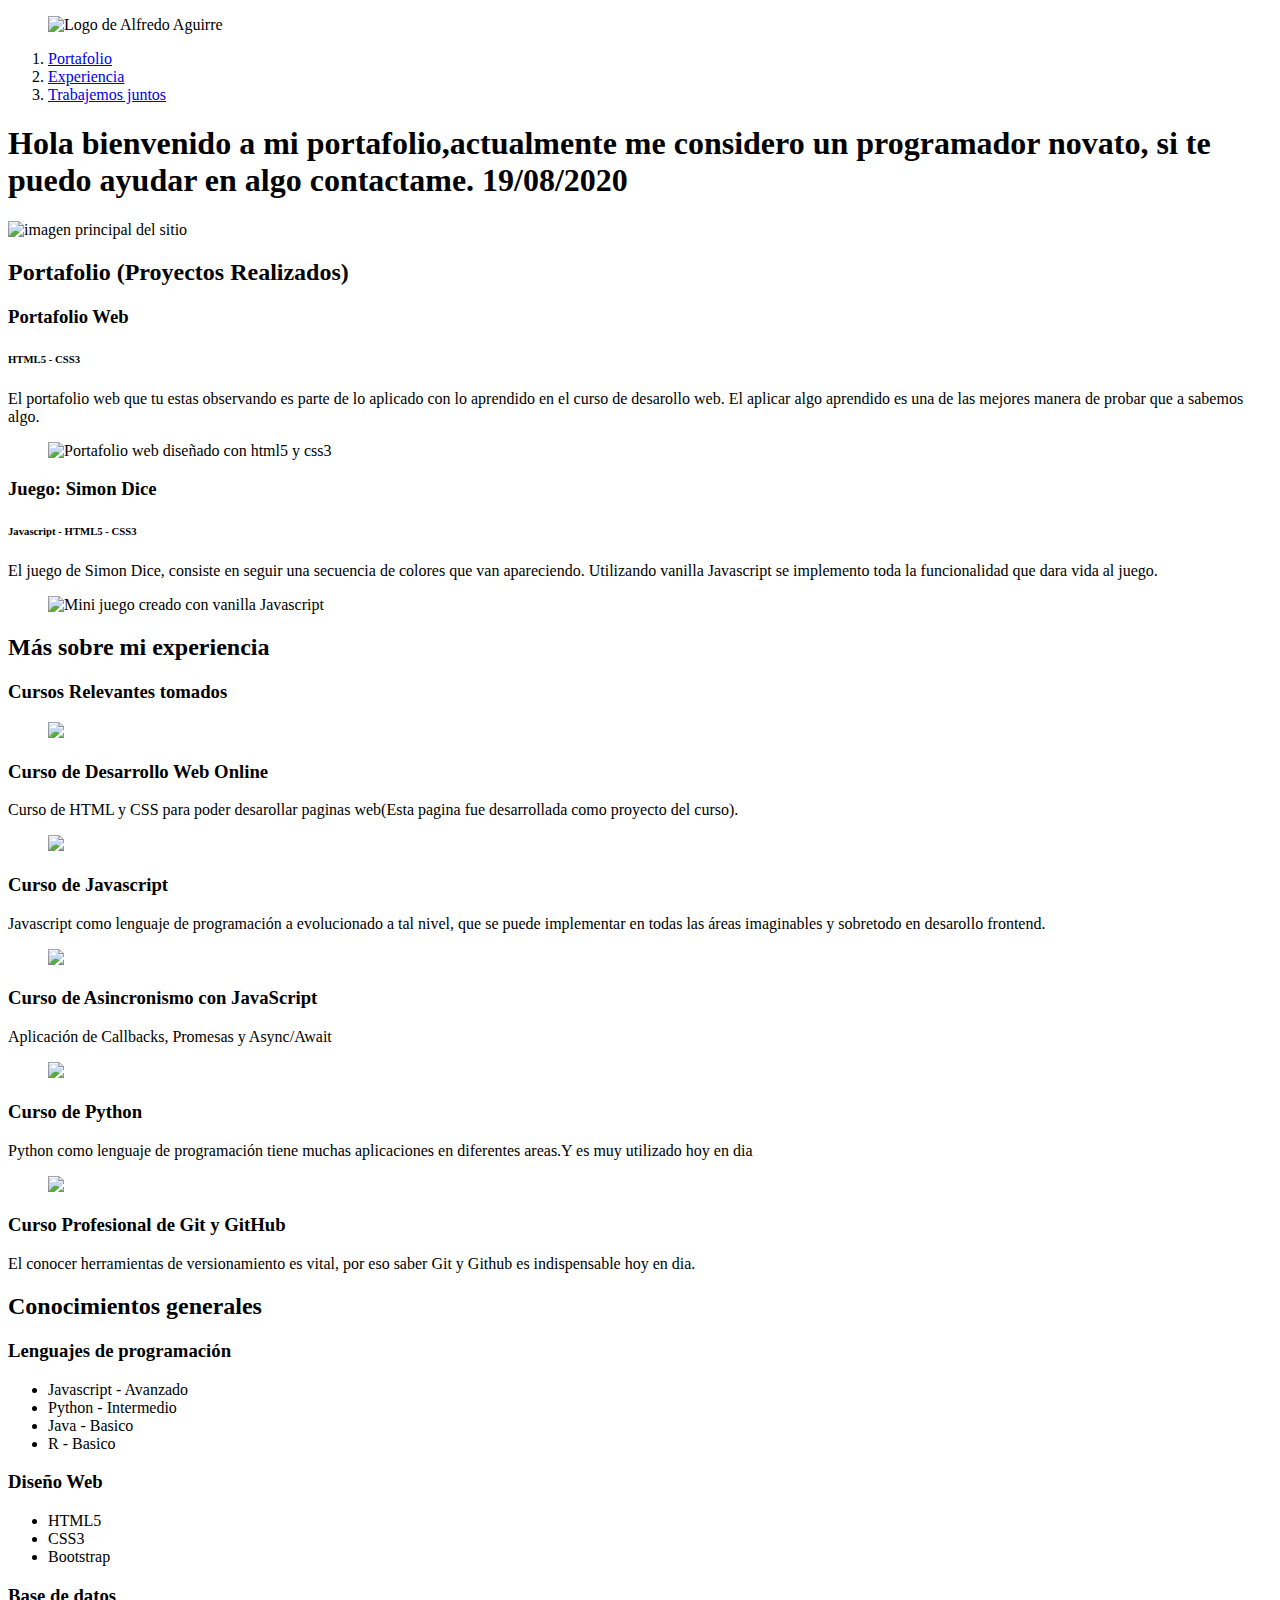
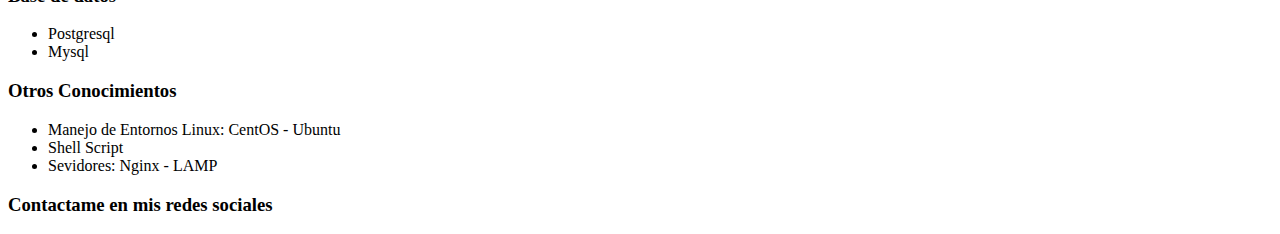
==== index.html @ db4a38d9 "Probamos otra configuracion para las github pages" ====
<!DOCTYPE html>
<html lang="es">

<head>
    <meta charset="UTF-8" />
    <title>Alfredo Aguirre</title>
    <link rel="icon" type="image/png" href="../images/logo_personal_alfredo.jpg" />
    <link href="https://fonts.googleapis.com/css?family=Fjalla+One|Source+Sans+Pro" rel="stylesheet">
    <link rel="stylesheet" href="css/estilos.css">
</head>

<body>
    <header class="header">
        <div class="container">
            <figure class="logo">
                <img src="../images/logo_personal.png" height="50" alt="Logo de Alfredo Aguirre" />
            </figure>
            <nav class="menu">
                <ol>
                    <li>
                        <a class="link" href="#portafolio">Portafolio</a>
                    </li>
                    <li>
                        <a class="link" href="#eventos">Experiencia</a>
                    </li>
                    <li>
                        <a class="link" href="#contacto">Trabajemos juntos</a>
                    </li>
                </ol>
            </nav>
        </div>
    </header>
    <section class="hero">
        <div class="container">
            <h1>
                Hola bienvenido a mi portafolio,actualmente me considero un programador novato, si te puedo ayudar en algo contactame.
                19/08/2020
            </h1>
            <img class="hero-image" src="../images/hero-perfil-furok.jpg" alt="imagen principal del sitio">
        </div>
    </section>
    <section id="portafolio" class="portfolio">
        <div class="container">
            <h2>Portafolio (Proyectos Realizados)</h2>
            <article class="project">
                <div class="project-details">
                    <h3 class="project-title">Portafolio Web</h3>
                    <h6 class="project-course">HTML5 - CSS3</h6>
                    <p class="project-description">El portafolio web que tu estas observando es parte de lo aplicado con lo aprendido en el curso de desarollo web.
                        El aplicar algo aprendido es una de las mejores manera de probar que a sabemos algo.
                    </p>
                </div>
                <figure class="project-imageContainer">
                    <img class="project-image" width="500" src="../images/img-portafolio.png" alt="Portafolio web diseñado con html5 y css3">
                </figure>
            </article>
            <article class="project">
                <div class="project-details">
                    <h3 class="project-title">Juego: Simon Dice</h3>
                    <h6 class="project-course"> Javascript - HTML5 - CSS3</h6>
                    <p class="project-description">El juego de Simon Dice, consiste en seguir una secuencia de colores que van apareciendo.
                        Utilizando vanilla Javascript se implemento toda la funcionalidad que dara vida al juego. </p>
                </div>
                <figure class="project-imageContainer">
                    <img class="project-image" width="500" src="../images/simon-dice-juego.png" alt="Mini juego creado con vanilla Javascript">
                </figure>
            </article>
        </div>

    </section>
    <div class="container">
        <h2 class="event-list-title">Más sobre mi experiencia</h2>
        <h3 class="event-list-title">Cursos Relevantes tomados</h3>
    </div>
    <section id="eventos" class="event-list">
        <div class="container">
            <article class="event">
                <figure class="event-imageContainer">
                    <img class="event-image" src="images/curso-desarrollo-web-online.png" width="500" />
                </figure>
                <div class="event-detail">
                    <h3 class="event-title">Curso de Desarrollo Web Online</h3>
                    <p class="event-description"> Curso de HTML y CSS para poder desarollar paginas web(Esta pagina fue desarrollada como proyecto del curso).</p>
                </div>
            </article>
            <article class="event">
                <figure class="event-imageContainer">
                    <img class="event-image" src="../images/javascript-curso.png" width="500" />
                </figure>
                <div class="event-detail">
                    <h3 class="event-title">Curso de Javascript</h3>
                    <p class="event-description">Javascript como lenguaje de programación a evolucionado a tal nivel, que se puede implementar en todas las áreas imaginables y sobretodo en desarollo frontend.</p>
                </div>
            </article>
            <article class="event">
                <figure class="event-imageContainer">
                    <img class="event-image" src="../images/Proyecto-Asincronismo-JavaScript.png" width="500" />
                </figure>
                <div class="event-detail">
                    <h3 class="event-title">Curso de Asincronismo con JavaScript</h3>
                    <p class="event-description">Aplicación de Callbacks, Promesas y Async/Await</p>
                </div>
            </article>
            <article class="event">
                <figure class="event-imageContainer">
                    <img class="event-image" src="../images/curso-python.jpg" width="500" />
                </figure>
                <div class="event-detail">
                    <h3 class="event-title">Curso de Python</h3>
                    <p class="event-description">Python como lenguaje de programación tiene muchas aplicaciones en diferentes areas.Y es muy utilizado hoy en dia</p>
                </div>
            </article>
            <article class="event">
                <figure class="event-imageContainer">
                    <img class="event-image" src="../images/git-and-github.png" width="500" />
                </figure>
                <div class="event-detail">
                    <h3 class="event-title">Curso Profesional de Git y GitHub</h3>
                    <p class="event-description">El conocer herramientas de versionamiento es vital, por eso saber Git y Github es indispensable hoy en dia.</p>
                </div>
            </article>
        </div>
    </section>
    <section>
        <div class="container">
            <h2>Conocimientos generales</h2>
        </div>
        <div class="container knowledge">
            <div class="knowledge-item">
                <h3>Lenguajes de programación</h3>
                <ul>
                    <li>Javascript - Avanzado </li>
                    <li>Python - Intermedio</li>
                    <li>Java - Basico</li>
                    <li>R - Basico</li>
                 </ul>
            </div >  
            <div class="knowledge-item">
                <h3>Diseño Web</h3>
                <ul>
                    <li>HTML5</li>
                    <li>CSS3</li>
                    <li>Bootstrap</li>
                </ul>
            </div>
           <div class="knowledge-item">
            <h3>Base de datos</h3>
            <ul>
                <li>Postgresql</li>
                <li>Mysql</li>
            </ul>
           </div>
           <div class="knowledge-item">
            <h3>Otros Conocimientos</h3>
            <ul>
                <li>Manejo de Entornos Linux: CentOS - Ubuntu</li>
                <li>Shell Script    </li>
                <li>Sevidores: Nginx - LAMP</li>
            </ul>
           </div>
        </div>
    </section>
    
    <footer class="footer">
        <section id="contacto" class="contact">
            <div class="container">
                <div>
                    <h3>Contactame en mis redes sociales </h3>
                </div>
                <div class="social">
                    <a href="https://twitter.com/thefurok" class="social-link twitter"></a>
                    <a href="https://www.facebook.com/callmeFurok" class="social-link facebook"></a>
                    <a href="https://github.com/Furok-Dev" class="social-link github"></a>
                    <a href="https://www.instagram.com/thefurok/" class="social-link instagram"></a>
                </div>
            </div>
        </section>
    </footer>
</body>

</html>
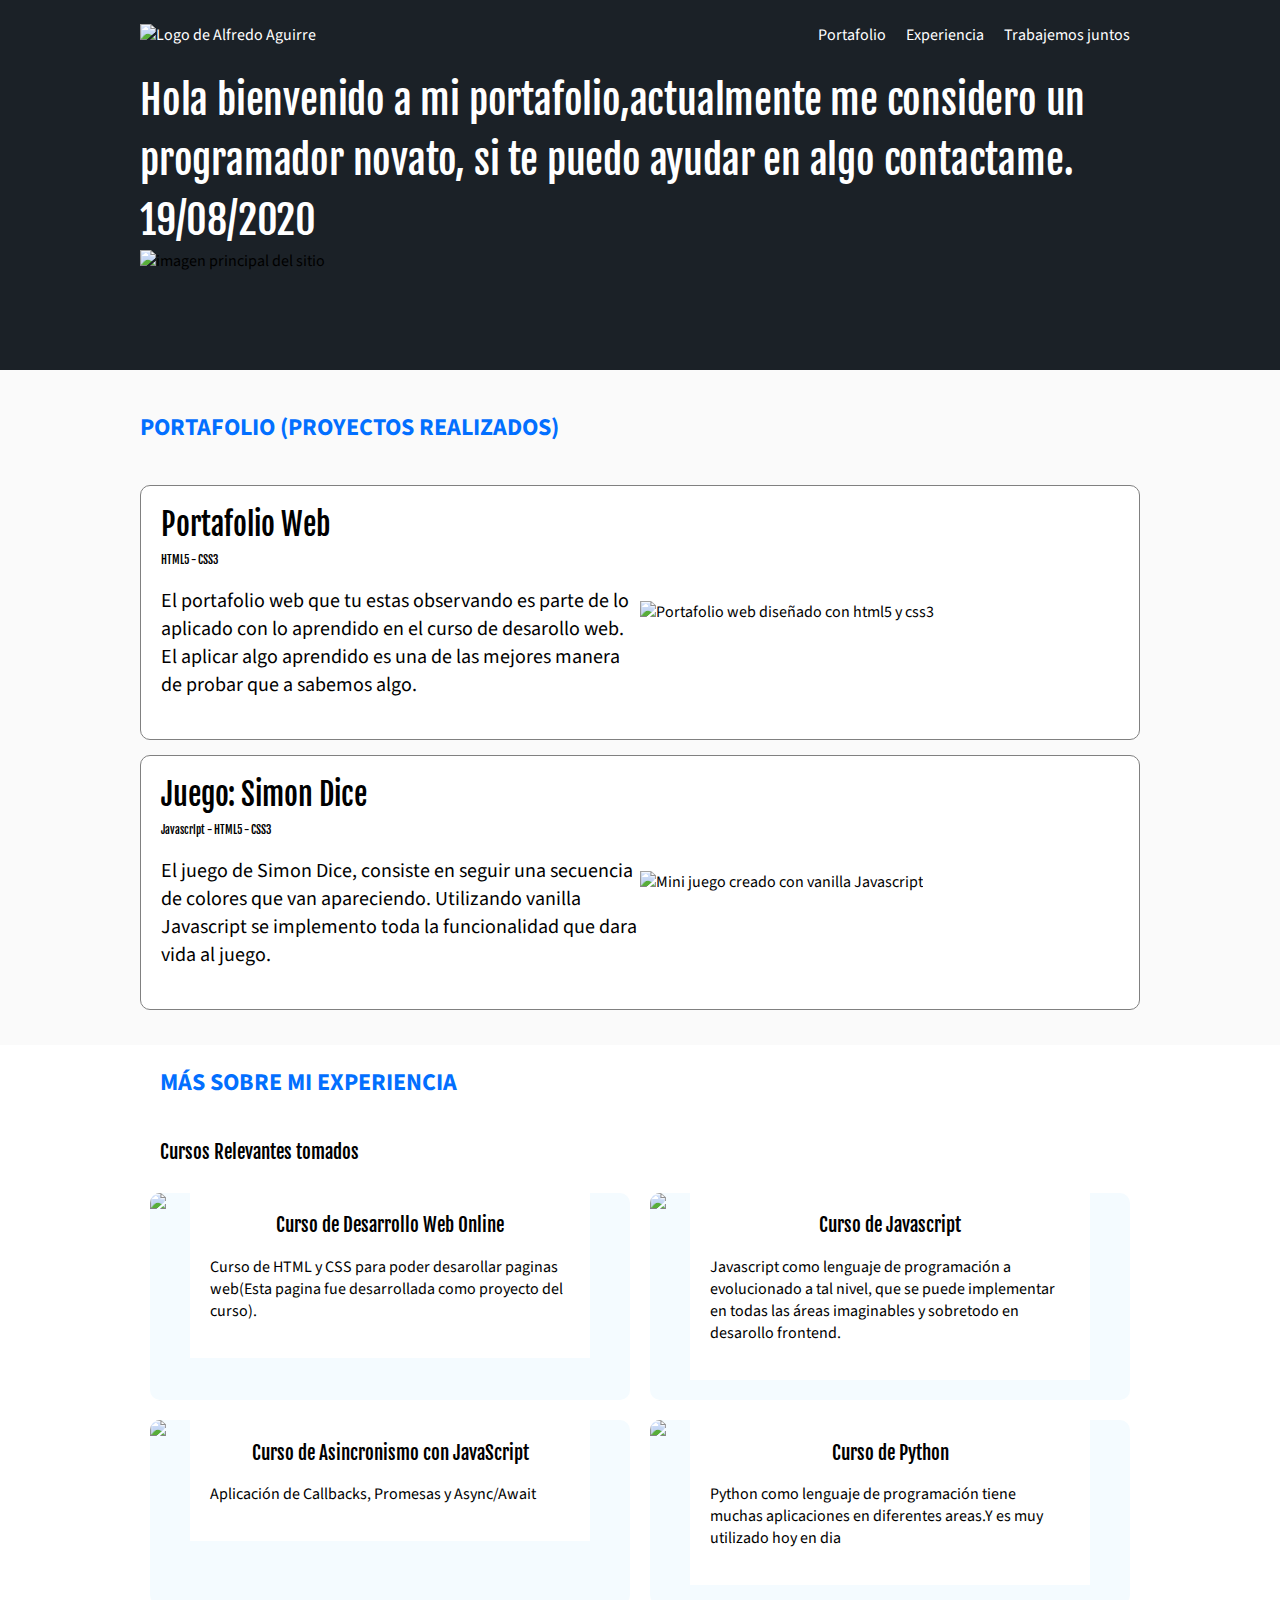
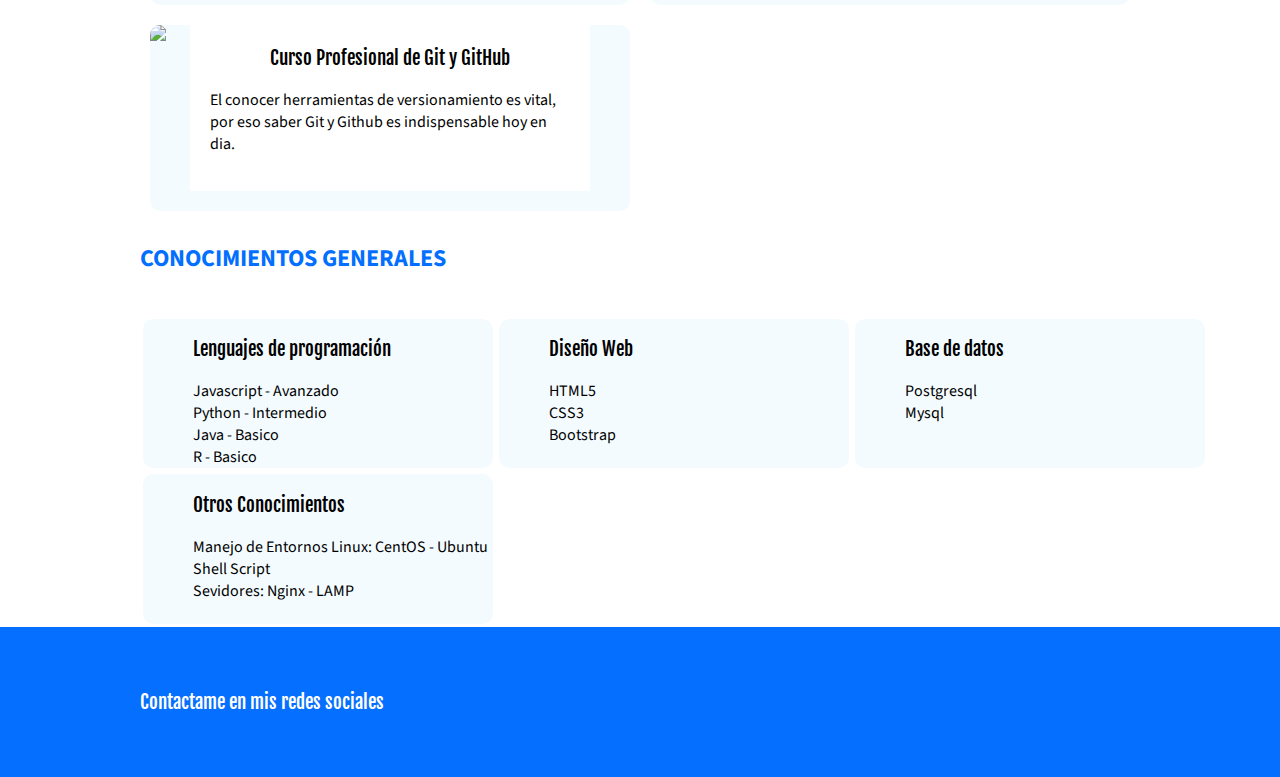
==== commit be9c044c: "Implementado un poco de responsive a la parte de cursos realizados" ====
--- a/index.html
+++ b/index.html
@@ -1,181 +1,231 @@
 <!DOCTYPE html>
 <html lang="es">
+  <head>
+    <meta charset="UTF-8" />
+    <meta name="viewport" content="width=device-width, initial-scale=1.0" />
+    <title>Alfredo Aguirre</title>
+    <link rel="icon" type="image/png" href="images/logo_personal_alfredo.jpg" />
+    <link
+      href="https://fonts.googleapis.com/css?family=Fjalla+One|Source+Sans+Pro"
+      rel="stylesheet"
+    />
+    <link rel="stylesheet" href="css/estilos.css" />
+  </head>
 
-<head>
-    <meta charset="UTF-8" />
-    <title>Alfredo Aguirre</title>
-    <link rel="icon" type="image/png" href="../images/logo_personal_alfredo.jpg" />
-    <link href="https://fonts.googleapis.com/css?family=Fjalla+One|Source+Sans+Pro" rel="stylesheet">
-    <link rel="stylesheet" href="css/estilos.css">
-</head>
-
-<body>
+  <body>
     <header class="header">
-        <div class="container">
-            <figure class="logo">
-                <img src="../images/logo_personal.png" height="50" alt="Logo de Alfredo Aguirre" />
-            </figure>
-            <nav class="menu">
-                <ol>
-                    <li>
-                        <a class="link" href="#portafolio">Portafolio</a>
-                    </li>
-                    <li>
-                        <a class="link" href="#eventos">Experiencia</a>
-                    </li>
-                    <li>
-                        <a class="link" href="#contacto">Trabajemos juntos</a>
-                    </li>
-                </ol>
-            </nav>
-        </div>
+      <div class="container">
+        <figure class="logo">
+          <img
+            src="images/logo_personal.png"
+            height="50"
+            alt="Logo de Alfredo Aguirre"
+          />
+        </figure>
+        <nav class="menu">
+          <ol>
+            <li>
+              <a class="link" href="#portafolio">Portafolio</a>
+            </li>
+            <li>
+              <a class="link" href="#eventos">Experiencia</a>
+            </li>
+            <li>
+              <a class="link" href="#contacto">Trabajemos juntos</a>
+            </li>
+          </ol>
+        </nav>
+      </div>
     </header>
     <section class="hero">
-        <div class="container">
-            <h1>
-                Hola bienvenido a mi portafolio,actualmente me considero un programador novato, si te puedo ayudar en algo contactame.
-                19/08/2020
-            </h1>
-            <img class="hero-image" src="../images/hero-perfil-furok.jpg" alt="imagen principal del sitio">
-        </div>
+      <div class="container">
+        <h1>
+          Hola bienvenido a mi portafolio,actualmente me considero un
+          programador novato, si te puedo ayudar en algo contactame. 19/08/2020
+        </h1>
+        <img
+          class="hero-image"
+          src="images/hero-perfil-furok.jpg"
+          alt="imagen principal del sitio"
+        />
+      </div>
     </section>
     <section id="portafolio" class="portfolio">
-        <div class="container">
-            <h2>Portafolio (Proyectos Realizados)</h2>
-            <article class="project">
-                <div class="project-details">
-                    <h3 class="project-title">Portafolio Web</h3>
-                    <h6 class="project-course">HTML5 - CSS3</h6>
-                    <p class="project-description">El portafolio web que tu estas observando es parte de lo aplicado con lo aprendido en el curso de desarollo web.
-                        El aplicar algo aprendido es una de las mejores manera de probar que a sabemos algo.
-                    </p>
-                </div>
-                <figure class="project-imageContainer">
-                    <img class="project-image" width="500" src="../images/img-portafolio.png" alt="Portafolio web diseñado con html5 y css3">
-                </figure>
-            </article>
-            <article class="project">
-                <div class="project-details">
-                    <h3 class="project-title">Juego: Simon Dice</h3>
-                    <h6 class="project-course"> Javascript - HTML5 - CSS3</h6>
-                    <p class="project-description">El juego de Simon Dice, consiste en seguir una secuencia de colores que van apareciendo.
-                        Utilizando vanilla Javascript se implemento toda la funcionalidad que dara vida al juego. </p>
-                </div>
-                <figure class="project-imageContainer">
-                    <img class="project-image" width="500" src="../images/simon-dice-juego.png" alt="Mini juego creado con vanilla Javascript">
-                </figure>
-            </article>
-        </div>
-
+      <div class="container">
+        <h2>Portafolio (Proyectos Realizados)</h2>
+        <article class="project">
+          <div class="project-details">
+            <h3 class="project-title">Portafolio Web</h3>
+            <h6 class="project-course">HTML5 - CSS3</h6>
+            <p class="project-description">
+              El portafolio web que tu estas observando es parte de lo aplicado
+              con lo aprendido en el curso de desarollo web. El aplicar algo
+              aprendido es una de las mejores manera de probar que a sabemos
+              algo.
+            </p>
+          </div>
+          <figure class="project-imageContainer">
+            <img
+              class="project-image"
+              src="images/img-portafolio.png"
+              alt="Portafolio web diseñado con html5 y css3"
+            />
+          </figure>
+        </article>
+        <article class="project">
+          <div class="project-details">
+            <h3 class="project-title">Juego: Simon Dice</h3>
+            <h6 class="project-course">Javascript - HTML5 - CSS3</h6>
+            <p class="project-description">
+              El juego de Simon Dice, consiste en seguir una secuencia de
+              colores que van apareciendo. Utilizando vanilla Javascript se
+              implemento toda la funcionalidad que dara vida al juego.
+            </p>
+          </div>
+          <figure class="project-imageContainer">
+            <img
+              class="project-image"
+              src="images/simon-dice-juego.png"
+              alt="Mini juego creado con vanilla Javascript"
+            />
+          </figure>
+        </article>
+      </div>
     </section>
     <div class="container">
-        <h2 class="event-list-title">Más sobre mi experiencia</h2>
-        <h3 class="event-list-title">Cursos Relevantes tomados</h3>
+      <h2 class="event-list-title">Más sobre mi experiencia</h2>
+      <h3 class="event-list-title">Cursos Relevantes tomados</h3>
     </div>
     <section id="eventos" class="event-list">
+      <div class="container">
+        <article class="event">
+          <figure class="event-imageContainer">
+            <img src="images/curso-desarrollo-web-online.png" />
+          </figure>
+          <div class="event-detail">
+            <h3 class="event-title">Curso de Desarrollo Web Online</h3>
+            <p class="event-description">
+              Curso de HTML y CSS para poder desarollar paginas web(Esta pagina
+              fue desarrollada como proyecto del curso).
+            </p>
+          </div>
+        </article>
+        <article class="event">
+          <figure class="event-imageContainer">
+            <img src="images/javascript-curso.png" />
+          </figure>
+          <div class="event-detail">
+            <h3 class="event-title">Curso de Javascript</h3>
+            <p class="event-description">
+              Javascript como lenguaje de programación a evolucionado a tal
+              nivel, que se puede implementar en todas las áreas imaginables y
+              sobretodo en desarollo frontend.
+            </p>
+          </div>
+        </article>
+        <article class="event">
+          <figure class="event-imageContainer">
+            <img src="images/Proyecto-Asincronismo-JavaScript.png" />
+          </figure>
+          <div class="event-detail">
+            <h3 class="event-title">Curso de Asincronismo con JavaScript</h3>
+            <p class="event-description">
+              Aplicación de Callbacks, Promesas y Async/Await
+            </p>
+          </div>
+        </article>
+        <article class="event">
+          <figure class="event-imageContainer">
+            <img src="images/curso-python.jpg" />
+          </figure>
+          <div class="event-detail">
+            <h3 class="event-title">Curso de Python</h3>
+            <p class="event-description">
+              Python como lenguaje de programación tiene muchas aplicaciones en
+              diferentes areas.Y es muy utilizado hoy en dia
+            </p>
+          </div>
+        </article>
+        <article class="event">
+          <figure class="event-imageContainer">
+            <img src="images/git-and-github.png" />
+          </figure>
+          <div class="event-detail">
+            <h3 class="event-title">Curso Profesional de Git y GitHub</h3>
+            <p class="event-description">
+              El conocer herramientas de versionamiento es vital, por eso saber
+              Git y Github es indispensable hoy en dia.
+            </p>
+          </div>
+        </article>
+      </div>
+    </section>
+    <section>
+      <div class="container">
+        <h2>Conocimientos generales</h2>
+      </div>
+      <div class="container knowledge">
+        <div class="knowledge-item">
+          <h3>Lenguajes de programación</h3>
+          <ul>
+            <li>Javascript - Avanzado</li>
+            <li>Python - Intermedio</li>
+            <li>Java - Basico</li>
+            <li>R - Basico</li>
+          </ul>
+        </div>
+        <div class="knowledge-item">
+          <h3>Diseño Web</h3>
+          <ul>
+            <li>HTML5</li>
+            <li>CSS3</li>
+            <li>Bootstrap</li>
+          </ul>
+        </div>
+        <div class="knowledge-item">
+          <h3>Base de datos</h3>
+          <ul>
+            <li>Postgresql</li>
+            <li>Mysql</li>
+          </ul>
+        </div>
+        <div class="knowledge-item">
+          <h3>Otros Conocimientos</h3>
+          <ul>
+            <li>Manejo de Entornos Linux: CentOS - Ubuntu</li>
+            <li>Shell Script</li>
+            <li>Sevidores: Nginx - LAMP</li>
+          </ul>
+        </div>
+      </div>
+    </section>
+
+    <footer class="footer">
+      <section id="contacto" class="contact">
         <div class="container">
-            <article class="event">
-                <figure class="event-imageContainer">
-                    <img class="event-image" src="images/curso-desarrollo-web-online.png" width="500" />
-                </figure>
-                <div class="event-detail">
-                    <h3 class="event-title">Curso de Desarrollo Web Online</h3>
-                    <p class="event-description"> Curso de HTML y CSS para poder desarollar paginas web(Esta pagina fue desarrollada como proyecto del curso).</p>
-                </div>
-            </article>
-            <article class="event">
-                <figure class="event-imageContainer">
-                    <img class="event-image" src="../images/javascript-curso.png" width="500" />
-                </figure>
-                <div class="event-detail">
-                    <h3 class="event-title">Curso de Javascript</h3>
-                    <p class="event-description">Javascript como lenguaje de programación a evolucionado a tal nivel, que se puede implementar en todas las áreas imaginables y sobretodo en desarollo frontend.</p>
-                </div>
-            </article>
-            <article class="event">
-                <figure class="event-imageContainer">
-                    <img class="event-image" src="../images/Proyecto-Asincronismo-JavaScript.png" width="500" />
-                </figure>
-                <div class="event-detail">
-                    <h3 class="event-title">Curso de Asincronismo con JavaScript</h3>
-                    <p class="event-description">Aplicación de Callbacks, Promesas y Async/Await</p>
-                </div>
-            </article>
-            <article class="event">
-                <figure class="event-imageContainer">
-                    <img class="event-image" src="../images/curso-python.jpg" width="500" />
-                </figure>
-                <div class="event-detail">
-                    <h3 class="event-title">Curso de Python</h3>
-                    <p class="event-description">Python como lenguaje de programación tiene muchas aplicaciones en diferentes areas.Y es muy utilizado hoy en dia</p>
-                </div>
-            </article>
-            <article class="event">
-                <figure class="event-imageContainer">
-                    <img class="event-image" src="../images/git-and-github.png" width="500" />
-                </figure>
-                <div class="event-detail">
-                    <h3 class="event-title">Curso Profesional de Git y GitHub</h3>
-                    <p class="event-description">El conocer herramientas de versionamiento es vital, por eso saber Git y Github es indispensable hoy en dia.</p>
-                </div>
-            </article>
-        </div>
-    </section>
-    <section>
-        <div class="container">
-            <h2>Conocimientos generales</h2>
-        </div>
-        <div class="container knowledge">
-            <div class="knowledge-item">
-                <h3>Lenguajes de programación</h3>
-                <ul>
-                    <li>Javascript - Avanzado </li>
-                    <li>Python - Intermedio</li>
-                    <li>Java - Basico</li>
-                    <li>R - Basico</li>
-                 </ul>
-            </div >  
-            <div class="knowledge-item">
-                <h3>Diseño Web</h3>
-                <ul>
-                    <li>HTML5</li>
-                    <li>CSS3</li>
-                    <li>Bootstrap</li>
-                </ul>
-            </div>
-           <div class="knowledge-item">
-            <h3>Base de datos</h3>
-            <ul>
-                <li>Postgresql</li>
-                <li>Mysql</li>
-            </ul>
-           </div>
-           <div class="knowledge-item">
-            <h3>Otros Conocimientos</h3>
-            <ul>
-                <li>Manejo de Entornos Linux: CentOS - Ubuntu</li>
-                <li>Shell Script    </li>
-                <li>Sevidores: Nginx - LAMP</li>
-            </ul>
-           </div>
-        </div>
-    </section>
-    
-    <footer class="footer">
-        <section id="contacto" class="contact">
-            <div class="container">
-                <div>
-                    <h3>Contactame en mis redes sociales </h3>
-                </div>
-                <div class="social">
-                    <a href="https://twitter.com/thefurok" class="social-link twitter"></a>
-                    <a href="https://www.facebook.com/callmeFurok" class="social-link facebook"></a>
-                    <a href="https://github.com/Furok-Dev" class="social-link github"></a>
-                    <a href="https://www.instagram.com/thefurok/" class="social-link instagram"></a>
-                </div>
-            </div>
-        </section>
+          <div>
+            <h3>Contactame en mis redes sociales</h3>
+          </div>
+          <div class="social">
+            <a
+              href="https://twitter.com/thefurok"
+              class="social-link twitter"
+            ></a>
+            <a
+              href="https://www.facebook.com/callmeFurok"
+              class="social-link facebook"
+            ></a>
+            <a
+              href="https://github.com/Furok-Dev"
+              class="social-link github"
+            ></a>
+            <a
+              href="https://www.instagram.com/thefurok/"
+              class="social-link instagram"
+            ></a>
+          </div>
+        </div>
+      </section>
     </footer>
-</body>
-
-</html>+  </body>
+</html>
--- a/css/estilos.css
+++ b/css/estilos.css
@@ -0,0 +1,418 @@
+/* reglas
+selectores
+declaraciones
+propiedades
+valores */
+
+/* seletor de etiqueta  header - section - article - nav */
+
+/* header {
+  background: pink;
+  color: red
+} */
+
+/* selector descendente  */
+
+/* body header div nav ol li a  */
+
+/* selector de clase . */
+
+/* .link */
+
+/* selector de id # */
+
+/* #portafolio */
+
+/* gris oscuro = #1d252c */
+
+/* gris claro = #626262 */
+
+/* background gris = #1b2127 */
+
+/* celeste = #026fff */
+
+body {
+  font-family: "Source Sans Pro", sans-serif;
+  margin: 0;
+}
+
+h1,
+h2,
+h3,
+h4,
+h5,
+h6 {
+  font-family: "Fjalla One", sans-serif;
+  font-weight: normal;
+}
+
+h1 {
+  font-size: 40px;
+  line-height: 1.5;
+  letter-spacing: -0.2px;
+  color: white;
+  margin: 0;
+}
+
+h1 strong {
+  color: #026fff;
+}
+
+h2 {
+  color: #026fff;
+  text-transform: uppercase;
+  font-family: "Source Sans Pro", sans-serif;
+  font-weight: bold;
+  font-size: 24px;
+  margin-bottom: 40px;
+}
+
+.hero {
+  height: 300px;
+  background-color: #1b2127;
+  display: flex;
+  align-items: center;
+  justify-content: space-between;
+  flex-wrap: wrap;
+}
+
+.hero-image {
+  height: 100%;
+  max-width: 100%;
+  object-fit: contain;
+}
+
+.portfolio {
+  background: #fafafa;
+  padding: 20px;
+}
+
+.project {
+  border: 1px solid gray;
+  border-radius: 10px;
+  margin-bottom: 15px;
+  padding: 20px;
+  background: white;
+  display: flex;
+  align-items: center;
+  justify-content: space-between;
+  flex-wrap: wrap;
+}
+
+.project-course {
+  margin: 10px 0;
+}
+
+.project-description {
+  font-size: 20px;
+}
+
+.project strong {
+  font-family: "Fjalla One", sans-serif;
+}
+
+.project-title {
+  font-size: 30px;
+  margin-top: 0;
+  margin-bottom: 10px;
+}
+
+.project-details {
+  width: 50%;
+}
+
+.project-imageContainer {
+  width: 50%;
+}
+
+.project-imageContainer img {
+  max-width: 100%;
+}
+.header {
+  background-color: #1b2127;
+  color: white;
+  display: flex;
+  height: 70px;
+  align-items: center;
+  justify-content: space-between;
+  flex-wrap: wrap;
+}
+
+ol,
+ul {
+  margin: 0;
+  padding: 0;
+  list-style: none;
+}
+
+figure {
+  margin: 0;
+}
+
+.header a {
+  color: white;
+  text-decoration: none;
+}
+
+.menu {
+  height: inherit;
+}
+
+.header ol {
+  display: flex;
+  height: inherit;
+}
+
+.header ol li {
+  height: inherit;
+}
+
+.header a {
+  display: flex;
+  align-items: center;
+  height: inherit;
+  padding: 0 10px;
+}
+
+.flexbox {
+  display: flex;
+  flex-wrap: wrap;
+}
+
+.box {
+  width: 50px;
+  height: 50px;
+  margin: 5px;
+  border: 1px solid red;
+  flex-shrink: 0;
+}
+
+.footer img {
+  vertical-align: middle;
+}
+
+.footer a {
+  color: white;
+}
+
+.event-list {
+  display: flex;
+  flex-wrap: wrap;
+}
+
+.event-list-title {
+  margin-left: 20px;
+}
+
+.event {
+  margin: 1%;
+  width: 48%;
+  flex-shrink: 0;
+  border-radius: 10px;
+  overflow: hidden;
+  background: #f4fbff;
+}
+
+.event img {
+  max-height: 250px;
+  object-position: 25% 25%;
+}
+
+.event-detail {
+  margin: 20px 40px;
+  margin-top: -40px;
+  background-color: white;
+  position: relative;
+  padding: 20px;
+  text-align: center;
+}
+
+.event-description {
+  text-align: left;
+}
+
+.event-url {
+  color: #056fff;
+  border: 1px solid;
+  padding: 5px 20px;
+  text-decoration: none;
+  border-radius: 5px;
+}
+
+.contact {
+  background-color: #056fff;
+  color: white;
+  height: 150px;
+  display: flex;
+  align-items: center;
+  justify-content: space-between;
+  flex-wrap: wrap;
+}
+
+.social-link {
+  display: inline-block;
+  width: 50px;
+  height: 50px;
+  margin: 0 10px;
+  background-size: 50px 50px;
+}
+
+.social-link.twitter {
+  background-image: url("../images/twitter.svg");
+}
+
+.social-link.facebook {
+  background-image: url("../images/facebook.svg");
+}
+
+.social-link.github {
+  background-image: url("../images/github.svg");
+}
+
+.social-link.instagram {
+  background-image: url("../images/instagram.svg");
+}
+
+.form-email input {
+  border-color: gray;
+  border-style: solid;
+  border-radius: 5px;
+  padding: 10px 20px 10px 25px;
+  background-image: url("../images/envelope.svg");
+  background-size: 15px 15px;
+  background-repeat: no-repeat;
+  background-position-y: center;
+  background-position-x: 5px;
+}
+
+.form-email button {
+  display: block;
+  background: transparent;
+  color: white;
+  padding: 10px 0;
+  border-radius: 5px;
+  width: 100px;
+  margin-top: 10px;
+}
+
+.form-email h3 {
+  font-family: "Source Sans Pro", sans-serif;
+}
+
+.container {
+  /*max size of container*/
+  max-width: 1000px;
+  margin: 0 auto;
+  display: inherit;
+  justify-content: inherit;
+  align-items: inherit;
+  height: inherit;
+  flex-wrap: inherit;
+  flex: 1;
+}
+
+/*Diseño de la parte de conocimientos generales*/
+.knowledge {
+  display: grid;
+  grid-template-columns: repeat(3, 1fr); /*los elementos ocuparan 3 columnas*/
+  grid-template-rows: repeat(2, 1fr); /*los elementos ocuparan 2 filas*/
+}
+
+.knowledge-item {
+  margin: 3px;
+  width: 300px;
+  padding-left: 50px;
+  flex-shrink: 0;
+  border-radius: 10px;
+  overflow: hidden;
+  background: #f4fbff;
+  display: inline-block;
+  justify-content: center;
+  align-items: center;
+}
+
+/* Here we implement responsive design for our page */
+/* Here we have the implementation of responsive design
+in this case we are started with desktop first
+and for desktop first we start with the MQ most big
+*/
+
+/* 1024px first */
+@media screen and (max-width: 1024px) {
+}
+
+/* 768px second */
+@media screen and (max-width: 767px) {
+  .header {
+    display: block;
+    height: auto;
+  }
+  .header ol {
+    display: initial;
+  }
+  .header ol li {
+    height: 50px;
+  }
+
+  .header a {
+    justify-content: center;
+  }
+  .header .logo {
+    text-align: center;
+  }
+  .project {
+    display: block;
+  }
+
+  .project-imageContainer {
+    width: auto;
+  }
+  .project-details {
+    width: auto;
+    font-size: 16px;
+  }
+  .project-title {
+    font-size: 1.5em;
+    margin-bottom: 0.3em;
+  }
+
+  .project-course {
+    font-size: 0.7em;
+    margin: 0.4em 0;
+  }
+  .project-description {
+    font-size: 0.8em;
+  }
+  .event {
+    width: auto;
+    flex-shrink: initial;
+  }
+  .event img {
+    width: 100%;
+  }
+
+  .knowledge{
+    grid-template-columns: repeat(2, 1fr);
+  }
+}
+
+/* 480px third */
+@media screen and (max-width: 480px) {
+  .project-details {
+    width: auto;
+    font-size: 12px;
+  }
+
+  .event-detail {
+    margin: 2em 0.5em 0.5em;
+  }
+  .knowledge{
+    grid-template-rows: repeat(2, 1fr);
+  }
+
+}
+
+/* 320px lasted*/
+
+@media screen and (max-width: 320px) {
+}
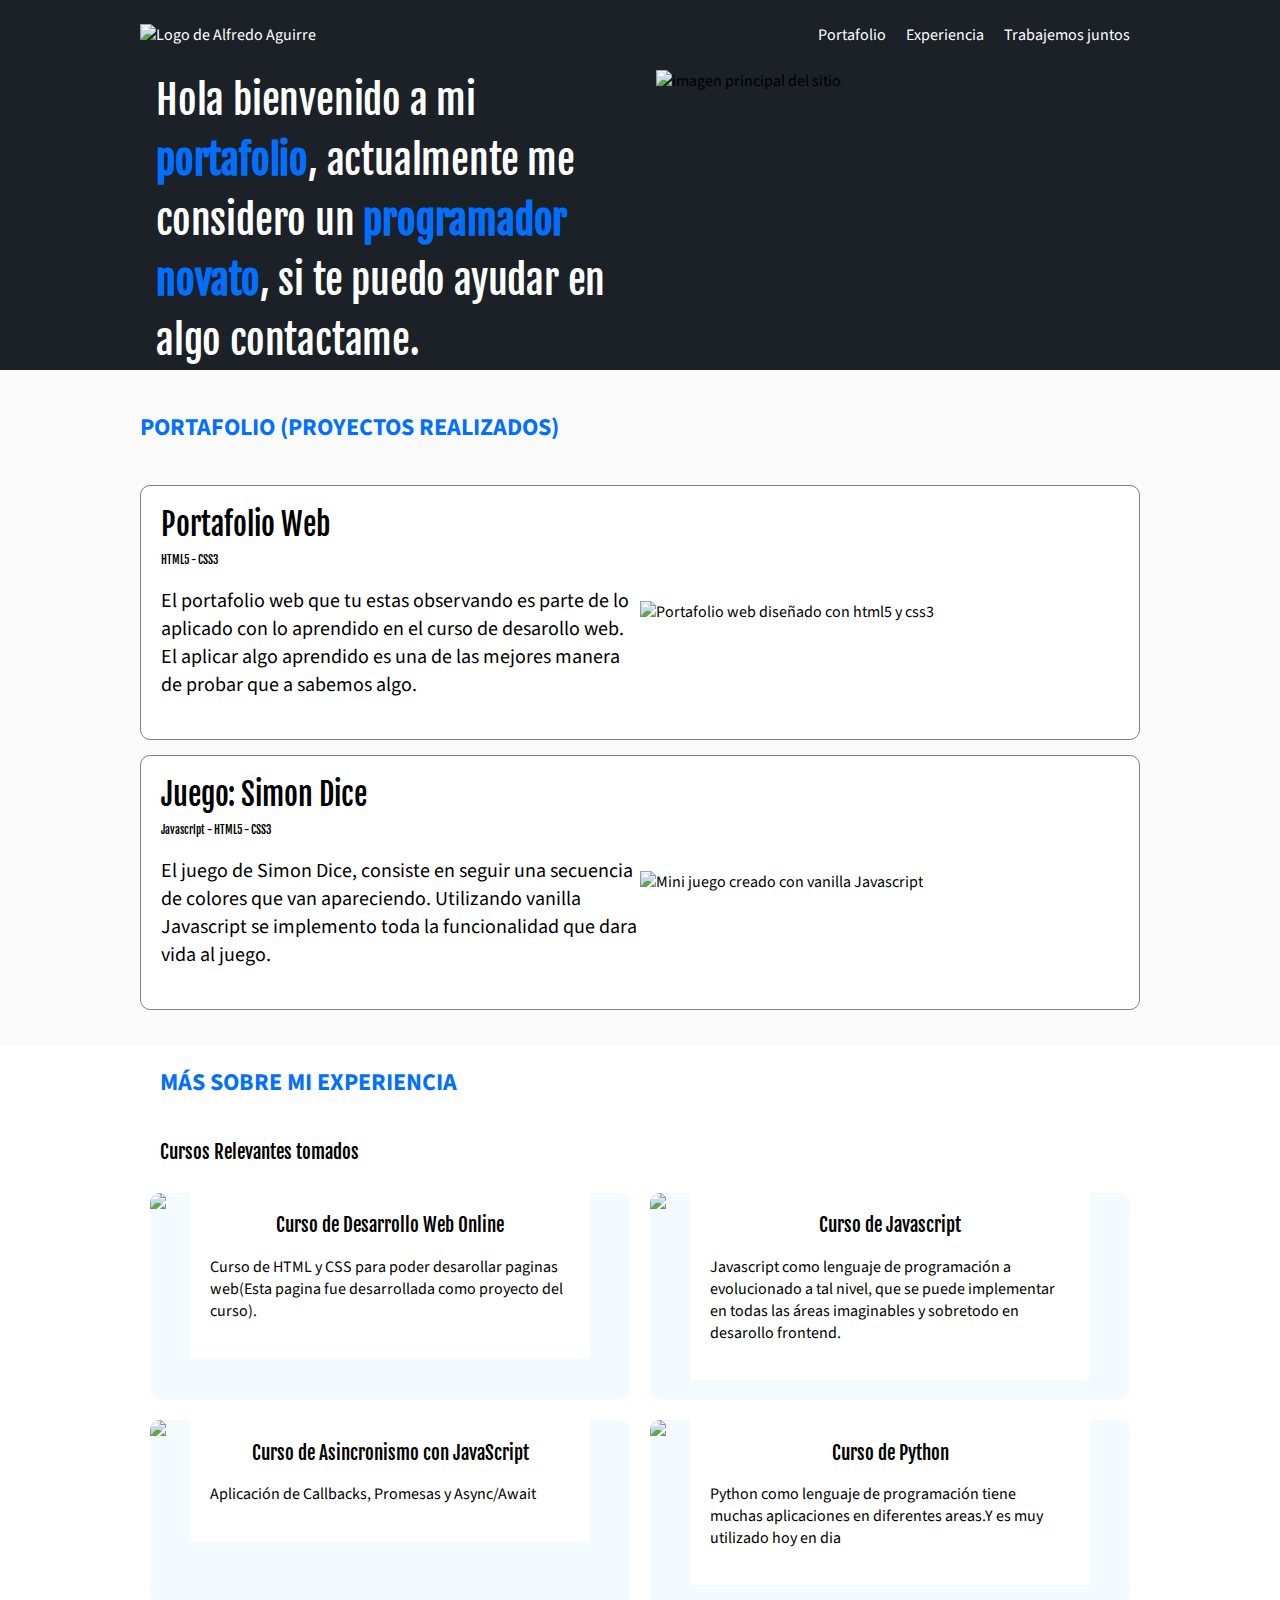
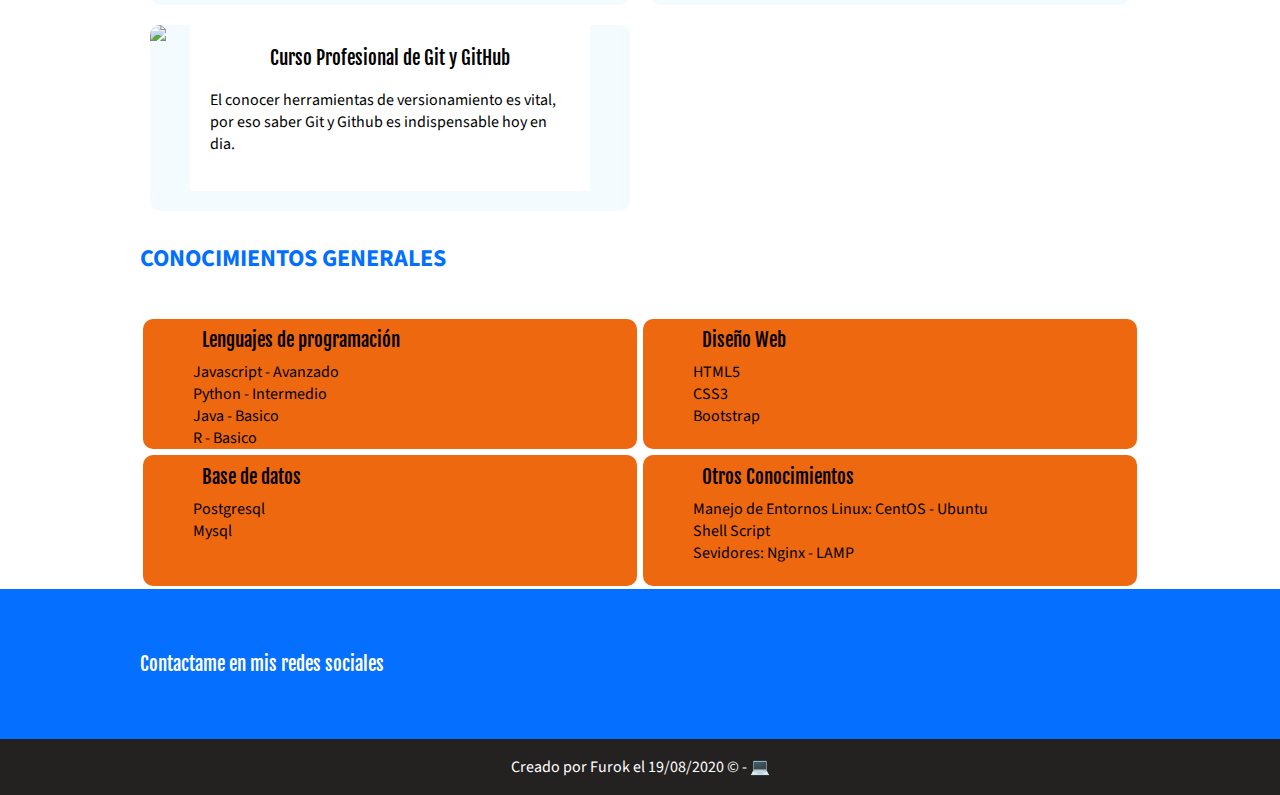
==== commit 79e3666c: "Terminado en su mayoria el responsive desing y añadido un burguer menu" ====
--- a/index.html
+++ b/index.html
@@ -4,6 +4,7 @@
     <meta charset="UTF-8" />
     <meta name="viewport" content="width=device-width, initial-scale=1.0" />
     <title>Alfredo Aguirre</title>
+    <link rel="stylesheet" href="./css/style.css" />
     <link rel="icon" type="image/png" href="images/logo_personal_alfredo.jpg" />
     <link
       href="https://fonts.googleapis.com/css?family=Fjalla+One|Source+Sans+Pro"
@@ -13,6 +14,7 @@
   </head>
 
   <body>
+    <i class="icon-menu burger-button" id="burguer-menu"></i>
     <header class="header">
       <div class="container">
         <figure class="logo">
@@ -28,10 +30,10 @@
               <a class="link" href="#portafolio">Portafolio</a>
             </li>
             <li>
-              <a class="link" href="#eventos">Experiencia</a>
+              <a class="link" href="#experiencia">Experiencia</a>
             </li>
             <li>
-              <a class="link" href="#contacto">Trabajemos juntos</a>
+              <a class="link" href="#trabajemos">Trabajemos juntos</a>
             </li>
           </ol>
         </nav>
@@ -39,15 +41,21 @@
     </header>
     <section class="hero">
       <div class="container">
-        <h1>
-          Hola bienvenido a mi portafolio,actualmente me considero un
-          programador novato, si te puedo ayudar en algo contactame. 19/08/2020
-        </h1>
-        <img
-          class="hero-image"
-          src="images/hero-perfil-furok.jpg"
-          alt="imagen principal del sitio"
-        />
+        <div class="container">
+          <h1>
+            Hola bienvenido a mi <strong>portafolio</strong>,
+            actualmente me considero un
+            <strong>programador novato</strong>,
+             si te puedo ayudar en algo contactame.
+          </h1>
+        </div>
+        <div class="container">
+          <img
+            class="hero-image"
+            src="images/hero-perfil-furok.jpg"
+            alt="imagen principal del sitio"
+          />
+        </div>
       </div>
     </section>
     <section id="portafolio" class="portfolio">
@@ -92,11 +100,11 @@
         </article>
       </div>
     </section>
-    <div class="container">
+    <div class="container" id="experiencia">
       <h2 class="event-list-title">Más sobre mi experiencia</h2>
       <h3 class="event-list-title">Cursos Relevantes tomados</h3>
     </div>
-    <section id="eventos" class="event-list">
+    <section  class="event-list">
       <div class="container">
         <article class="event">
           <figure class="event-imageContainer">
@@ -161,7 +169,7 @@
       </div>
     </section>
     <section>
-      <div class="container">
+      <div class="container" id="trabajemos">
         <h2>Conocimientos generales</h2>
       </div>
       <div class="container knowledge">
@@ -199,33 +207,31 @@
         </div>
       </div>
     </section>
-
+    <section  class="contact">
+      <div class="container">
+        <div>
+          <h3>Contactame en mis redes sociales</h3>
+        </div>
+        <div class="social">
+          <a
+            href="https://twitter.com/thefurok"
+            class="social-link twitter"
+          ></a>
+          <a
+            href="https://www.facebook.com/callmeFurok"
+            class="social-link facebook"
+          ></a>
+          <a href="https://github.com/Furok-Dev" class="social-link github"></a>
+          <a
+            href="https://www.instagram.com/thefurok/"
+            class="social-link instagram"
+          ></a>
+        </div>
+      </div>
+    </section>
     <footer class="footer">
-      <section id="contacto" class="contact">
-        <div class="container">
-          <div>
-            <h3>Contactame en mis redes sociales</h3>
-          </div>
-          <div class="social">
-            <a
-              href="https://twitter.com/thefurok"
-              class="social-link twitter"
-            ></a>
-            <a
-              href="https://www.facebook.com/callmeFurok"
-              class="social-link facebook"
-            ></a>
-            <a
-              href="https://github.com/Furok-Dev"
-              class="social-link github"
-            ></a>
-            <a
-              href="https://www.instagram.com/thefurok/"
-              class="social-link instagram"
-            ></a>
-          </div>
-        </div>
-      </section>
+      <p>Creado por Furok el 19/08/2020 &copy; - 💻</p>
     </footer>
   </body>
+  <script src="./js/script.js"></script>
 </html>
--- a/css/style.css
+++ b/css/style.css
@@ -0,0 +1,31 @@
+@font-face {
+  font-family: "icomoon";
+  src: url("../fonts/icomoon.eot?5cd5he");
+  src: url("../fonts/icomoon.eot?5cd5he#iefix") format("embedded-opentype"),
+    url("../fonts/icomoon.ttf?5cd5he") format("truetype"),
+    url("../fonts/icomoon.woff?5cd5he") format("woff"),
+    url("../fonts/icomoon.svg?5cd5he#icomoon") format("svg");
+  font-weight: normal;
+  font-style: normal;
+  font-display: block;
+}
+
+[class^="icon-"],
+[class*=" icon-"] {
+  /* use !important to prevent issues with browser extensions that change fonts */
+  font-family: "icomoon" !important;
+  speak: never;
+  font-style: normal;
+  font-weight: normal;
+  font-variant: normal;
+  text-transform: none;
+  line-height: 1;
+
+  /* Better Font Rendering =========== */
+  -webkit-font-smoothing: antialiased;
+  -moz-osx-font-smoothing: grayscale;
+}
+
+.icon-menu:before {
+  content: "\e900";
+}
--- a/css/estilos.css
+++ b/css/estilos.css
@@ -34,6 +34,7 @@
 body {
   font-family: "Source Sans Pro", sans-serif;
   margin: 0;
+  box-sizing: border-box;
 }
 
 h1,
@@ -80,6 +81,7 @@
   height: 100%;
   max-width: 100%;
   object-fit: contain;
+  display: flex;
 }
 
 .portfolio {
@@ -187,14 +189,13 @@
   flex-shrink: 0;
 }
 
-.footer img {
-  vertical-align: middle;
-}
-
-.footer a {
-  color: white;
-}
-
+.footer {
+  text-align: center;
+  background-color: #242121;
+  display: block;
+  color: white;
+  border: 1px solid transparent;
+}
 .event-list {
   display: flex;
   flex-wrap: wrap;
@@ -304,6 +305,7 @@
   max-width: 1000px;
   margin: 0 auto;
   display: inherit;
+  padding: 0 1em;
   justify-content: inherit;
   align-items: inherit;
   height: inherit;
@@ -314,21 +316,40 @@
 /*Diseño de la parte de conocimientos generales*/
 .knowledge {
   display: grid;
-  grid-template-columns: repeat(3, 1fr); /*los elementos ocuparan 3 columnas*/
+  grid-template-columns: repeat(2, 1fr); /*los elementos ocuparan 2 columnas*/
   grid-template-rows: repeat(2, 1fr); /*los elementos ocuparan 2 filas*/
 }
 
 .knowledge-item {
   margin: 3px;
-  width: 300px;
   padding-left: 50px;
   flex-shrink: 0;
   border-radius: 10px;
   overflow: hidden;
-  background: #f4fbff;
-  display: inline-block;
+  background: #ee680f;
+
   justify-content: center;
   align-items: center;
+}
+
+.knowledge-item h3 {
+  margin: 0.5em;
+}
+
+.burger-button {
+  width: 40px;
+  height: 40px;
+  border-radius: 50%;
+  background: rgba(27, 33, 39, 0.8);
+  display: block;
+  display: none;
+  align-items: center;
+  justify-content: center;
+  position: fixed;
+  z-index: 4;
+  left: 5px;
+  top: 5px;
+  color: white;
 }
 
 /* Here we implement responsive design for our page */
@@ -339,10 +360,49 @@
 
 /* 1024px first */
 @media screen and (max-width: 1024px) {
+  .hero {
+    height: auto;
+    position: relative;
+    overflow: hidden;
+    padding: 2em;
+  }
+  .hero-image {
+    position: relative;
+    z-index: 1;
+    left: 0;
+    right: 0;
+    top: 0;
+    bottom: 0;
+    width: 100%;
+    height: 300px;
+  }
+
+  h1 {
+    font-size: 2em;
+    text-align: right;
+    z-index: 2;
+    text-shadow: 1px 2px 2px #000000;
+  }
+  .header a:hover {
+    background-color: white;
+    color: tomato;
+  }
 }
 
 /* 768px second */
 @media screen and (max-width: 767px) {
+  .burger-button {
+    display: flex;
+  }
+
+  .hero-image {
+    position: relative;
+  }
+  .h1 {
+    text-shadow: 1px 2px 2px #000000;
+    text-align: center;
+    width: 50%;
+  }
   .header {
     display: block;
     height: auto;
@@ -356,9 +416,35 @@
 
   .header a {
     justify-content: center;
+    height: 40px;
+    font-size: 2em;
+  }
+  .header a:hover {
+    background-color: white;
+    color: tomato;
   }
   .header .logo {
     text-align: center;
+  }
+  .menu ol {
+    margin-bottom: 25em;
+  }
+
+  .menu {
+    position: fixed;
+    background-color: rgba(5, 111, 255, 0.8);
+    z-index: 3;
+    top: 0;
+    left: -100vw;
+    width: 100vw;
+    bottom: 0;
+    display: flex;
+    align-items: center;
+    justify-content: center;
+    transition: 0.4s;
+  }
+  .menu.is-active {
+    left: 0;
   }
   .project {
     display: block;
@@ -391,13 +477,25 @@
     width: 100%;
   }
 
-  .knowledge{
+  .knowledge {
     grid-template-columns: repeat(2, 1fr);
+  }
+  .knowledge-item {
+    padding-left: 1em;
   }
 }
 
 /* 480px third */
 @media screen and (max-width: 480px) {
+  .hero-image {
+    display: none;
+  }
+  h1 {
+    font-size: 1.3em;
+    text-shadow: 1px 2px 2px #000000;
+    width: 250px;
+    text-align: center;
+  }
   .project-details {
     width: auto;
     font-size: 12px;
@@ -406,13 +504,25 @@
   .event-detail {
     margin: 2em 0.5em 0.5em;
   }
-  .knowledge{
-    grid-template-rows: repeat(2, 1fr);
-  }
-
+  .contact {
+    height: auto;
+    padding: 1em 0;
+    text-align: center;
+    display: block;
+  }
+  .knowledge-item {
+    padding-left: 1em;
+  }
 }
 
 /* 320px lasted*/
 
 @media screen and (max-width: 320px) {
-}
+  h1 {
+    font-size: 1.3em;
+    text-shadow: 1px 2px 2px #000000;
+  }
+  .hero {
+    padding: 2em 1em;
+  }
+}
